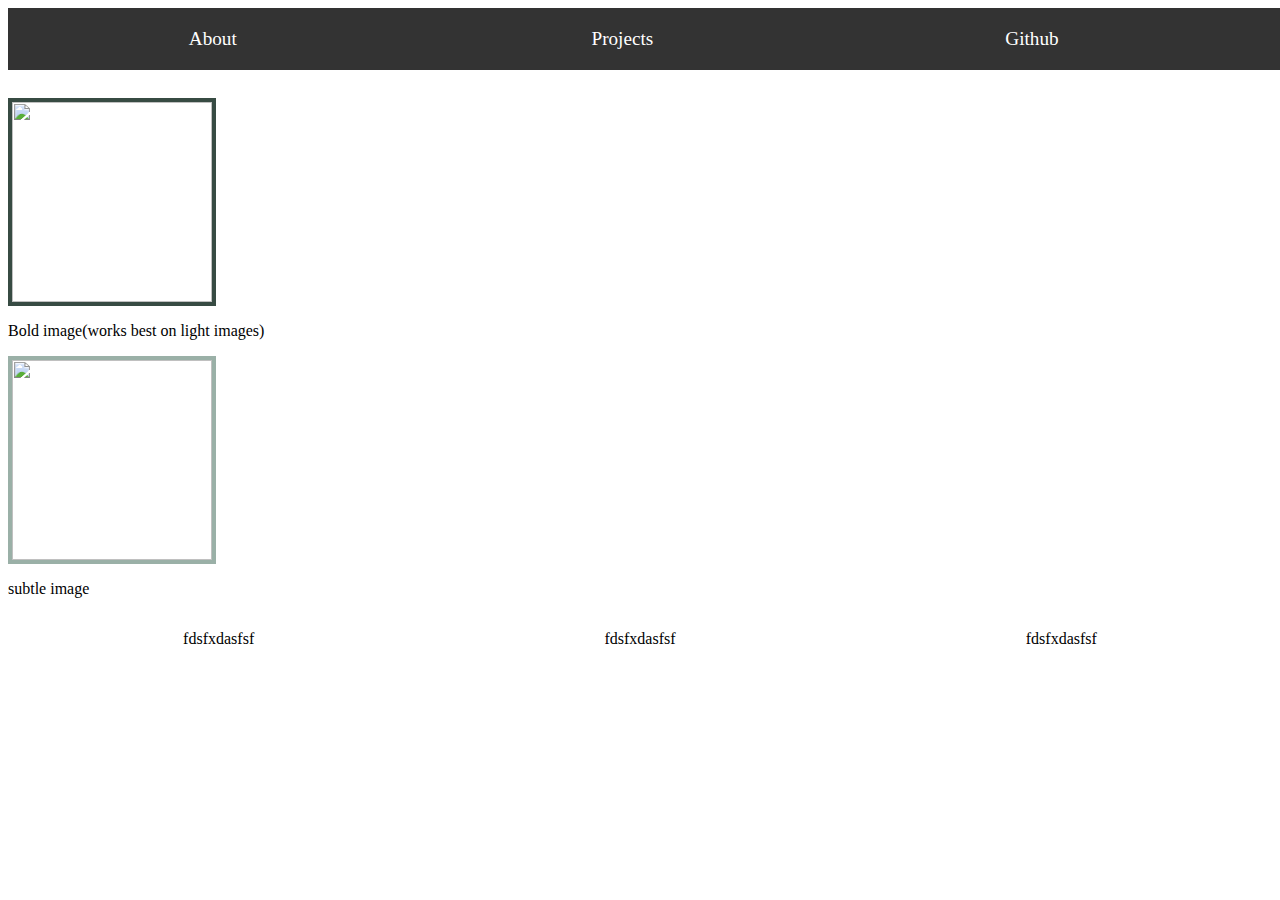
==== home.html @ a307fd57 "first commit" ====
<!DOCTYPE html>
<head>
    <link rel="stylesheet" href ="style.css">
</head>
<body>

<ul id="topbar">
        <li><a>About</a></li>
        <li><a>Projects</a></li>
        <li><a>Github</a></li>

</ul>
<br><br><br><br>
<br>
<div id="aboutmain"></div>
<img id="test" src="https://upload.wikimedia.org/wikipedia/commons/b/b6/Image_created_with_a_mobile_phone.png">
<p>Bold image(works best on light images)</p>
<img id="test2" src="https://upload.wikimedia.org/wikipedia/commons/b/b6/Image_created_with_a_mobile_phone.png">
<p>subtle image</p>

<div class="construct">
  <p>fdsfxdasfsf</p>
  <p>fdsfxdasfsf</p>
  <p>fdsfxdasfsf</p>
</div>


</body>
---- style.css ----
#test {
    border: solid #374B43 4px;
    width: 200px;
    height: 200px;
    
}
#test2 {
    border: solid #9AB0A7 4px;
    width: 200px;
    height: 200px;
    
}
ul {
list-style-type: none;
margin: 0;
padding: 0;
overflow: hidden;
background-color: #333;
width: 100%;
position: fixed;
}

li {
float: left;
}

li a {
display: block;
color: white;
text-align: center;
padding-top: 20px;
padding-bottom: 20px;
width: 32vw;
text-decoration: none;
font-size: larger;
}

li a:hover {
background-color: #111;
}

.construct {
    display: grid;
    grid-template-columns: 1fr 1fr 1fr;
    text-align: center;
}
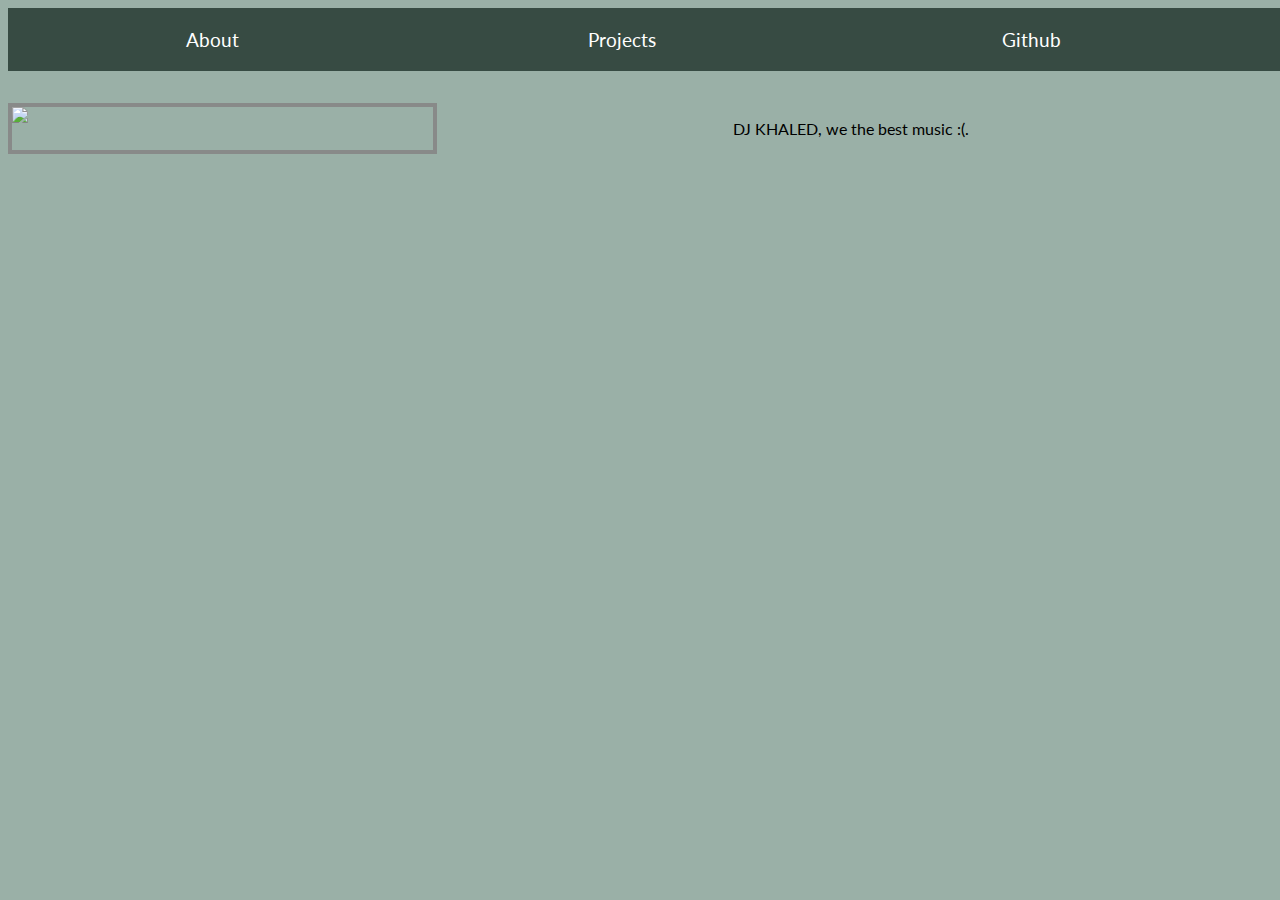
==== commit 5c67ace8: "stuff" ====
--- a/home.html
+++ b/home.html
@@ -1,28 +1,26 @@
 <!DOCTYPE html>
 <head>
+    <link rel="preconnect" href="https://fonts.googleapis.com">
+    <link rel="preconnect" href="https://fonts.gstatic.com" crossorigin>
+    <link href="https://fonts.googleapis.com/css2?family=Lato&display=swap" rel="stylesheet">
     <link rel="stylesheet" href ="style.css">
 </head>
 <body>
 
 <ul id="topbar">
-        <li><a>About</a></li>
-        <li><a>Projects</a></li>
-        <li><a>Github</a></li>
+        <li><a href="home.html">About</a></li>
+        <li><a href="projects.html">Projects</a></li>
+        <li><a href="https://github.com/cammarcode">Github</a></li>
 
 </ul>
 <br><br><br><br>
 <br>
-<div id="aboutmain"></div>
-<img id="test" src="https://upload.wikimedia.org/wikipedia/commons/b/b6/Image_created_with_a_mobile_phone.png">
-<p>Bold image(works best on light images)</p>
-<img id="test2" src="https://upload.wikimedia.org/wikipedia/commons/b/b6/Image_created_with_a_mobile_phone.png">
-<p>subtle image</p>
+<div id="aboutmain">
 
 <div class="construct">
-  <p>fdsfxdasfsf</p>
-  <p>fdsfxdasfsf</p>
-  <p>fdsfxdasfsf</p>
+  <img class="light" src="https://upload.wikimedia.org/wikipedia/commons/4/4e/Burnside_High_School_035.JPG">
+  <p style="grid-column: 2/4;">DJ KHALED, we the best music :(.</p>
+
 </div>
-
-
+</div>
 </body>--- a/style.css
+++ b/style.css
@@ -1,21 +1,21 @@
-#test {
+.bold {
     border: solid #374B43 4px;
-    width: 200px;
-    height: 200px;
-    
+    object-fit: cover;
+    width: 100%;
+    max-height: 100%;
 }
-#test2 {
-    border: solid #9AB0A7 4px;
-    width: 200px;
-    height: 200px;
-    
+.light {
+    border: solid #888a89 4px;
+    object-fit: cover;
+    width: 100%;
+    max-height: 100%;
 }
 ul {
 list-style-type: none;
 margin: 0;
 padding: 0;
 overflow: hidden;
-background-color: #333;
+background-color:#374B43;
 width: 100%;
 position: fixed;
 }
@@ -33,6 +33,7 @@
 width: 32vw;
 text-decoration: none;
 font-size: larger;
+font-family: 'Lato', sans-serif;
 }
 
 li a:hover {
@@ -43,4 +44,19 @@
     display: grid;
     grid-template-columns: 1fr 1fr 1fr;
     text-align: center;
-}+    object-fit: contain;
+    
+}
+
+.doublegrid {
+    display: grid;
+    grid-template-columns: 1fr 1fr;
+    text-align: center;
+    padding: 10px;
+}
+
+
+body {
+    background-color: #9AB0A7;
+    font-family: 'Lato', sans-serif;
+}
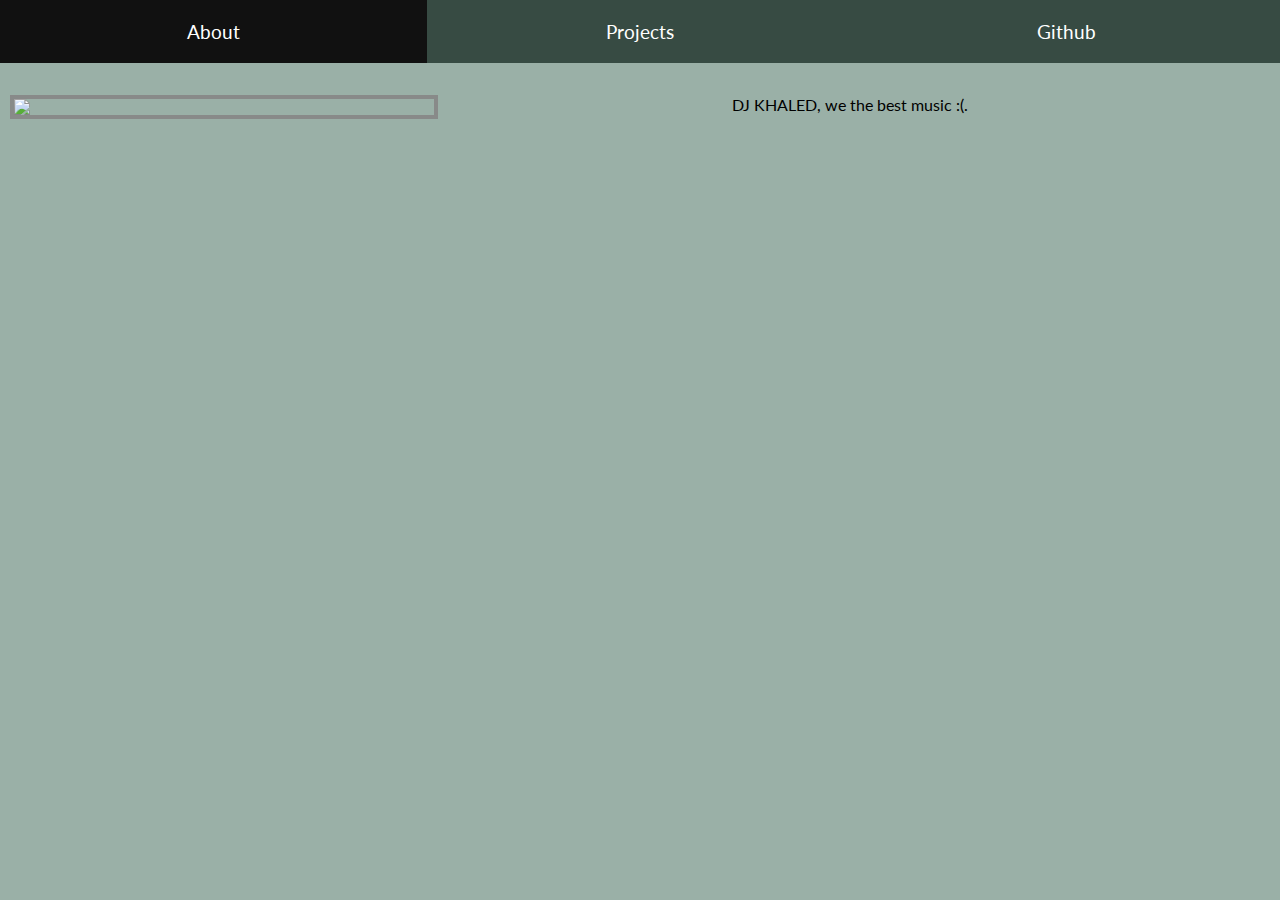
==== commit 434db787: "Fixed navbar" ====
--- a/home.html
+++ b/home.html
@@ -1,26 +1,23 @@
 <!DOCTYPE html>
+
 <head>
-    <link rel="preconnect" href="https://fonts.googleapis.com">
-    <link rel="preconnect" href="https://fonts.gstatic.com" crossorigin>
-    <link href="https://fonts.googleapis.com/css2?family=Lato&display=swap" rel="stylesheet">
-    <link rel="stylesheet" href ="style.css">
+  <link rel="preconnect" href="https://fonts.googleapis.com">
+  <link rel="preconnect" href="https://fonts.gstatic.com" crossorigin>
+  <link href="https://fonts.googleapis.com/css2?family=Lato&display=swap" rel="stylesheet">
+  <link rel="stylesheet" href="style.css">
 </head>
+
 <body>
-
-<ul id="topbar">
-        <li><a href="home.html">About</a></li>
-        <li><a href="projects.html">Projects</a></li>
-        <li><a href="https://github.com/cammarcode">Github</a></li>
-
-</ul>
-<br><br><br><br>
-<br>
-<div id="aboutmain">
-
-<div class="construct">
-  <img class="light" src="https://upload.wikimedia.org/wikipedia/commons/4/4e/Burnside_High_School_035.JPG">
-  <p style="grid-column: 2/4;">DJ KHALED, we the best music :(.</p>
-
-</div>
-</div>
+  <div class="construct" id="topbar">
+    <a class="navitem" href="home.html">About</a>
+    <a class="navitem" href="projects.html">Projects</a>
+    <a class="navitem" href="https://github.com/cammarcode">Github</a>
+  </div>
+  <br><br><br><br><br>
+  <div id="aboutmain">
+    <div class="construct">
+      <img class="light" src="https://upload.wikimedia.org/wikipedia/commons/4/4e/Burnside_High_School_035.JPG">
+      <p style="grid-column: 2/4;">DJ KHALED, we the best music :(.</p>
+    </div>
+  </div>
 </body>--- a/style.css
+++ b/style.css
@@ -10,7 +10,7 @@
     width: 100%;
     max-height: 100%;
 }
-ul {
+#topbar {
 list-style-type: none;
 margin: 0;
 padding: 0;
@@ -18,25 +18,28 @@
 background-color:#374B43;
 width: 100%;
 position: fixed;
+top: 0;
 }
 
-li {
-float: left;
-}
 
-li a {
+.navitem {
 display: block;
 color: white;
 text-align: center;
 padding-top: 20px;
 padding-bottom: 20px;
-width: 32vw;
 text-decoration: none;
 font-size: larger;
 font-family: 'Lato', sans-serif;
+text-decoration: none;
+font-size: larger;
+width: 100%;
 }
 
-li a:hover {
+a { color: inherit;
+text-decoration: none; } 
+
+.navitem:hover {
 background-color: #111;
 }
 
@@ -59,4 +62,14 @@
 body {
     background-color: #9AB0A7;
     font-family: 'Lato', sans-serif;
+    margin: 0;
 }
+
+p {
+    margin: 0px;
+}
+
+#aboutmain{
+    margin-left: 10px;
+    margin-right: 10px;
+}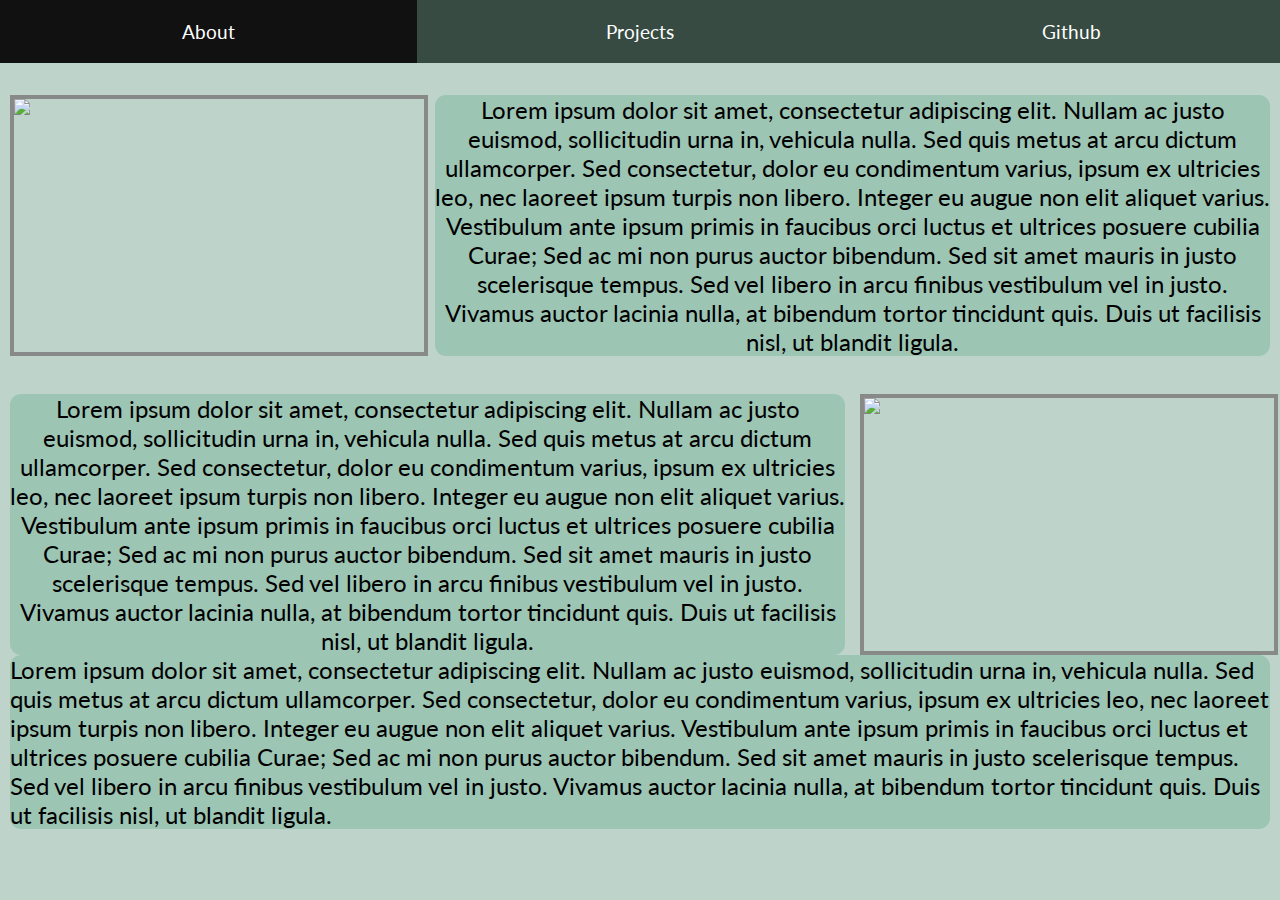
==== commit e3635b96: "Added some sample text and images to main page" ====
--- a/home.html
+++ b/home.html
@@ -17,7 +17,13 @@
   <div id="aboutmain">
     <div class="construct">
       <img class="light" src="https://upload.wikimedia.org/wikipedia/commons/4/4e/Burnside_High_School_035.JPG">
-      <p style="grid-column: 2/4;">DJ KHALED, we the best music :(.</p>
+      <p class = "bgtext"; style="grid-column: 2/4; font-size:x-large;">Lorem ipsum dolor sit amet, consectetur adipiscing elit. Nullam ac justo euismod, sollicitudin urna in, vehicula nulla. Sed quis metus at arcu dictum ullamcorper. Sed consectetur, dolor eu condimentum varius, ipsum ex ultricies leo, nec laoreet ipsum turpis non libero. Integer eu augue non elit aliquet varius. Vestibulum ante ipsum primis in faucibus orci luctus et ultrices posuere cubilia Curae; Sed ac mi non purus auctor bibendum. Sed sit amet mauris in justo scelerisque tempus. Sed vel libero in arcu finibus vestibulum vel in justo. Vivamus auctor lacinia nulla, at bibendum tortor tincidunt quis. Duis ut facilisis nisl, ut blandit ligula.</p>
     </div>
+    <br><br>
+    <div class="construct" >
+      <p class = "bgtext"; style="grid-column: 1/3; font-size:x-large;">Lorem ipsum dolor sit amet, consectetur adipiscing elit. Nullam ac justo euismod, sollicitudin urna in, vehicula nulla. Sed quis metus at arcu dictum ullamcorper. Sed consectetur, dolor eu condimentum varius, ipsum ex ultricies leo, nec laoreet ipsum turpis non libero. Integer eu augue non elit aliquet varius. Vestibulum ante ipsum primis in faucibus orci luctus et ultrices posuere cubilia Curae; Sed ac mi non purus auctor bibendum. Sed sit amet mauris in justo scelerisque tempus. Sed vel libero in arcu finibus vestibulum vel in justo. Vivamus auctor lacinia nulla, at bibendum tortor tincidunt quis. Duis ut facilisis nisl, ut blandit ligula.</p>
+      <img class="light" src="https://upload.wikimedia.org/wikipedia/commons/4/4e/Burnside_High_School_035.JPG">
+    </div>
+    <p class = "bgtext"; style="font-size:x-large;">Lorem ipsum dolor sit amet, consectetur adipiscing elit. Nullam ac justo euismod, sollicitudin urna in, vehicula nulla. Sed quis metus at arcu dictum ullamcorper. Sed consectetur, dolor eu condimentum varius, ipsum ex ultricies leo, nec laoreet ipsum turpis non libero. Integer eu augue non elit aliquet varius. Vestibulum ante ipsum primis in faucibus orci luctus et ultrices posuere cubilia Curae; Sed ac mi non purus auctor bibendum. Sed sit amet mauris in justo scelerisque tempus. Sed vel libero in arcu finibus vestibulum vel in justo. Vivamus auctor lacinia nulla, at bibendum tortor tincidunt quis. Duis ut facilisis nisl, ut blandit ligula.</p>
   </div>
 </body>--- a/style.css
+++ b/style.css
@@ -48,6 +48,7 @@
     grid-template-columns: 1fr 1fr 1fr;
     text-align: center;
     object-fit: contain;
+    gap: 15px;
     
 }
 
@@ -60,7 +61,7 @@
 
 
 body {
-    background-color: #9AB0A7;
+    background-color: #bed4cb;
     font-family: 'Lato', sans-serif;
     margin: 0;
 }
@@ -72,4 +73,25 @@
 #aboutmain{
     margin-left: 10px;
     margin-right: 10px;
+}
+
+.centered{
+    text-align: center;
+    width: 70vw;
+    margin-left: 15vw;
+    font-size: x-large;
+    
+}
+
+.projects {
+    display: grid;
+    grid-template-columns: 1fr;
+    text-align: center;
+    object-fit: contain;
+    
+}
+
+.bgtext{
+    background-color:#9dc5b4;
+    border-radius: 0.7rem;
 }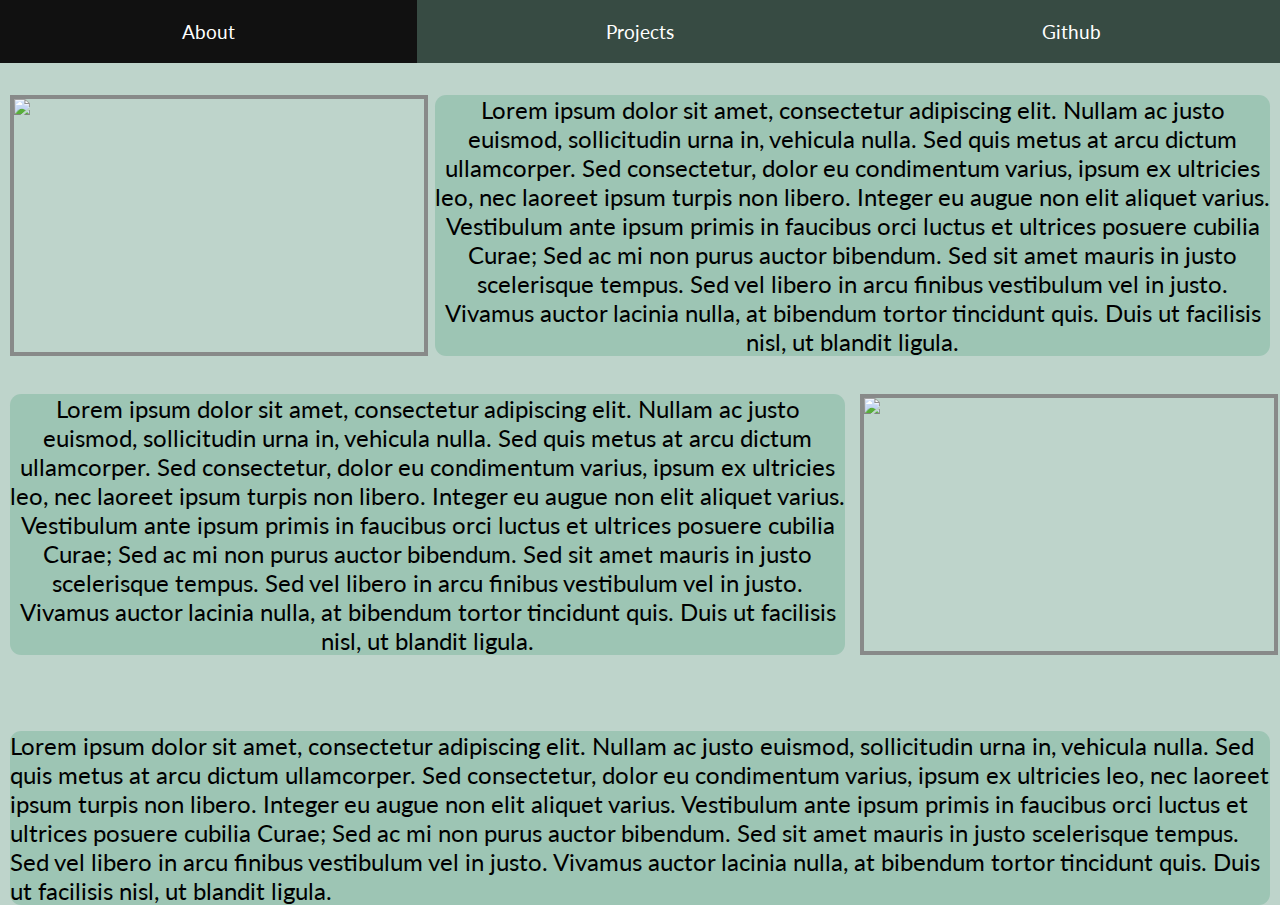
==== commit f64ba903: "Added second embed(broken rn)" ====
--- a/home.html
+++ b/home.html
@@ -24,6 +24,7 @@
       <p class = "bgtext"; style="grid-column: 1/3; font-size:x-large;">Lorem ipsum dolor sit amet, consectetur adipiscing elit. Nullam ac justo euismod, sollicitudin urna in, vehicula nulla. Sed quis metus at arcu dictum ullamcorper. Sed consectetur, dolor eu condimentum varius, ipsum ex ultricies leo, nec laoreet ipsum turpis non libero. Integer eu augue non elit aliquet varius. Vestibulum ante ipsum primis in faucibus orci luctus et ultrices posuere cubilia Curae; Sed ac mi non purus auctor bibendum. Sed sit amet mauris in justo scelerisque tempus. Sed vel libero in arcu finibus vestibulum vel in justo. Vivamus auctor lacinia nulla, at bibendum tortor tincidunt quis. Duis ut facilisis nisl, ut blandit ligula.</p>
       <img class="light" src="https://upload.wikimedia.org/wikipedia/commons/4/4e/Burnside_High_School_035.JPG">
     </div>
+    <br><br><br><br>
     <p class = "bgtext"; style="font-size:x-large;">Lorem ipsum dolor sit amet, consectetur adipiscing elit. Nullam ac justo euismod, sollicitudin urna in, vehicula nulla. Sed quis metus at arcu dictum ullamcorper. Sed consectetur, dolor eu condimentum varius, ipsum ex ultricies leo, nec laoreet ipsum turpis non libero. Integer eu augue non elit aliquet varius. Vestibulum ante ipsum primis in faucibus orci luctus et ultrices posuere cubilia Curae; Sed ac mi non purus auctor bibendum. Sed sit amet mauris in justo scelerisque tempus. Sed vel libero in arcu finibus vestibulum vel in justo. Vivamus auctor lacinia nulla, at bibendum tortor tincidunt quis. Duis ut facilisis nisl, ut blandit ligula.</p>
   </div>
 </body>--- a/style.css
+++ b/style.css
@@ -79,7 +79,7 @@
     text-align: center;
     width: 70vw;
     margin-left: 15vw;
-    font-size: x-large;
+    font-size: xx-large;
     
 }
 
@@ -94,4 +94,5 @@
 .bgtext{
     background-color:#9dc5b4;
     border-radius: 0.7rem;
+    box-shadow: #111;
 }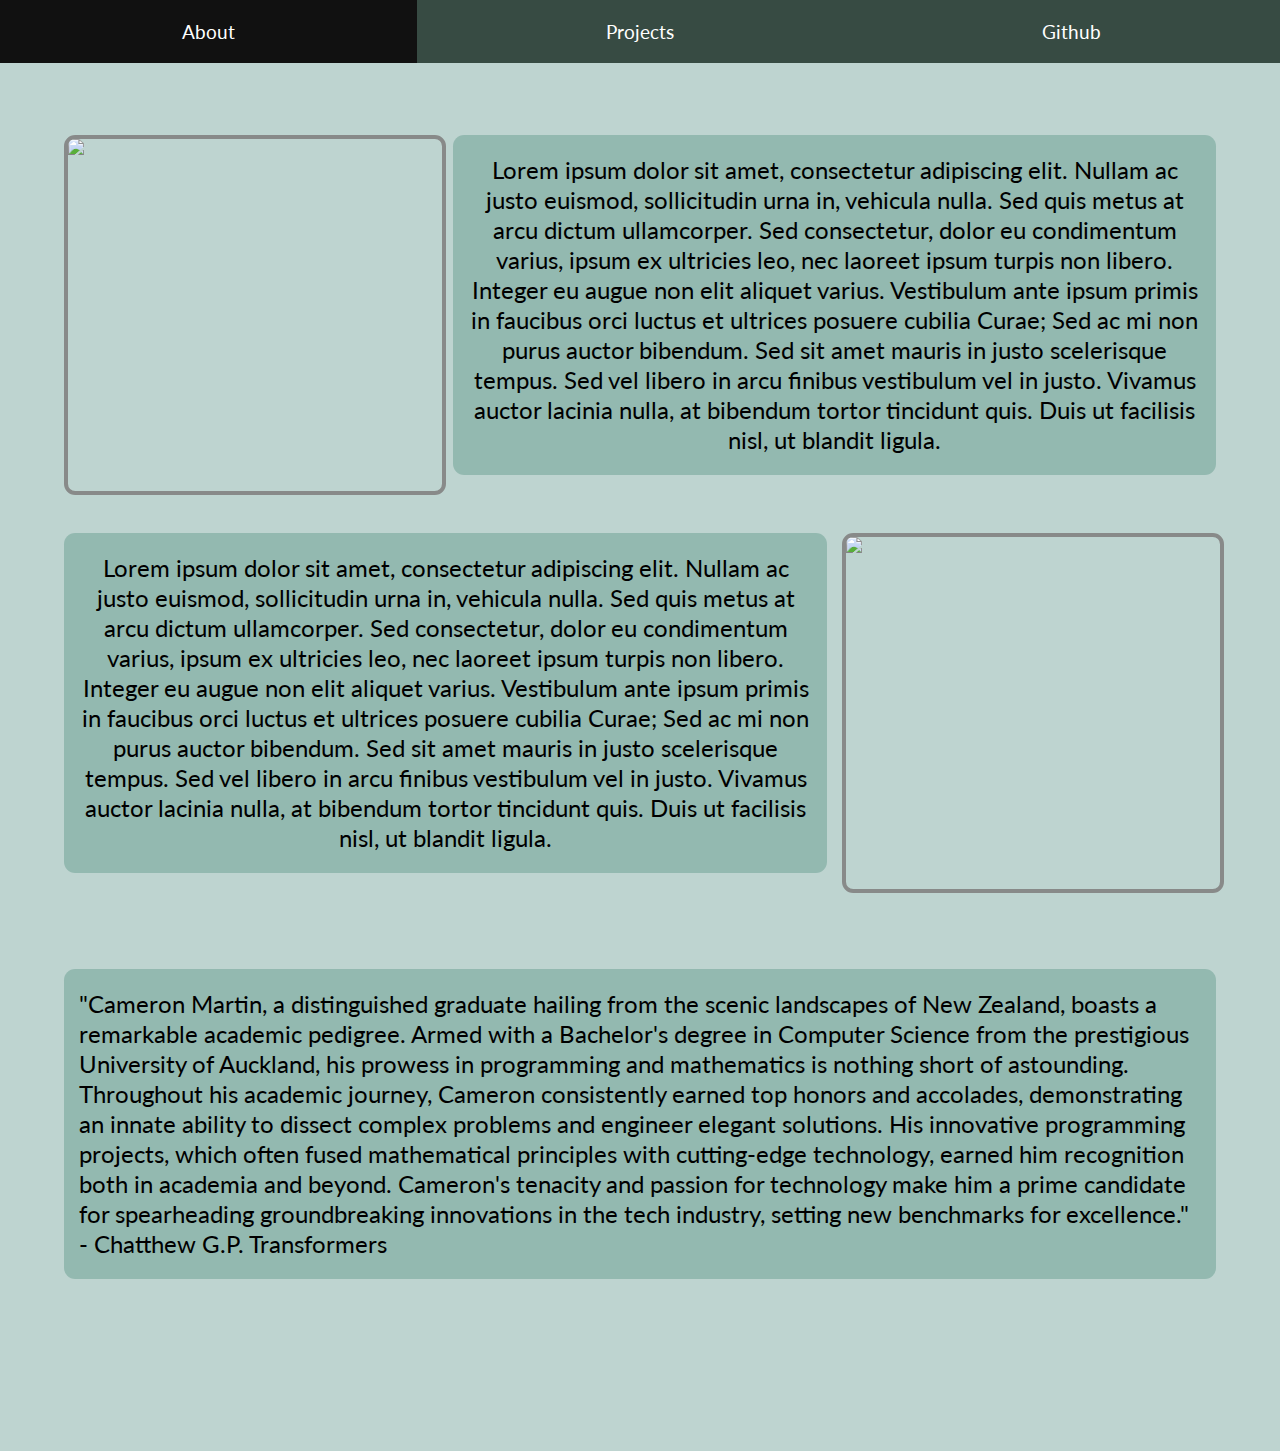
==== commit eb611e7b: "Added text for projects and extra stying" ====
--- a/home.html
+++ b/home.html
@@ -25,6 +25,7 @@
       <img class="light" src="https://upload.wikimedia.org/wikipedia/commons/4/4e/Burnside_High_School_035.JPG">
     </div>
     <br><br><br><br>
-    <p class = "bgtext"; style="font-size:x-large;">Lorem ipsum dolor sit amet, consectetur adipiscing elit. Nullam ac justo euismod, sollicitudin urna in, vehicula nulla. Sed quis metus at arcu dictum ullamcorper. Sed consectetur, dolor eu condimentum varius, ipsum ex ultricies leo, nec laoreet ipsum turpis non libero. Integer eu augue non elit aliquet varius. Vestibulum ante ipsum primis in faucibus orci luctus et ultrices posuere cubilia Curae; Sed ac mi non purus auctor bibendum. Sed sit amet mauris in justo scelerisque tempus. Sed vel libero in arcu finibus vestibulum vel in justo. Vivamus auctor lacinia nulla, at bibendum tortor tincidunt quis. Duis ut facilisis nisl, ut blandit ligula.</p>
+    <p class = "bgtext"; style="font-size:x-large;">"Cameron Martin, a distinguished graduate hailing from the scenic landscapes of New Zealand, boasts a remarkable academic pedigree. Armed with a Bachelor's degree in Computer Science from the prestigious University of Auckland, his prowess in programming and mathematics is nothing short of astounding. Throughout his academic journey, Cameron consistently earned top honors and accolades, demonstrating an innate ability to dissect complex problems and engineer elegant solutions. His innovative programming projects, which often fused mathematical principles with cutting-edge technology, earned him recognition both in academia and beyond. Cameron's tenacity and passion for technology make him a prime candidate for spearheading groundbreaking innovations in the tech industry, setting new benchmarks for excellence." - Chatthew G.P. Transformers</p>
   </div>
+  <br><br><br><br><br><br><br><br>
 </body>--- a/style.css
+++ b/style.css
@@ -3,12 +3,14 @@
     object-fit: cover;
     width: 100%;
     max-height: 100%;
+    border-radius: 0.7rem;
 }
 .light {
     border: solid #888a89 4px;
     object-fit: cover;
     width: 100%;
     max-height: 100%;
+    border-radius: 0.7rem;
 }
 #topbar {
 list-style-type: none;
@@ -47,7 +49,7 @@
     display: grid;
     grid-template-columns: 1fr 1fr 1fr;
     text-align: center;
-    object-fit: contain;
+    object-fit:cover;
     gap: 15px;
     
 }
@@ -61,7 +63,7 @@
 
 
 body {
-    background-color: #bed4cb;
+    background-color: #bed4d0;
     font-family: 'Lato', sans-serif;
     margin: 0;
 }
@@ -71,8 +73,9 @@
 }
 
 #aboutmain{
-    margin-left: 10px;
-    margin-right: 10px;
+    margin-left: 5vw;
+    margin-right: 5vw;
+    margin-top: 40px;
 }
 
 .centered{
@@ -92,7 +95,29 @@
 }
 
 .bgtext{
-    background-color:#9dc5b4;
+    background-color:#93b9b0;
     border-radius: 0.7rem;
     box-shadow: #111;
+    padding-top: 20px;
+    padding-bottom: 20px;
+    padding-left: 15px;
+    padding-right: 15px;
+    font-size: xx-large;
+    line-height: 30px;
+    margin-bottom: 20px;
+}
+
+#conv{
+    background-color:#7c7c7c;
+    border-radius: 0.7rem;
+    box-shadow: #111;
+    padding-top: 30px;
+    padding-bottom: 30px;
+    padding-left: 35px;
+    padding-right: 35px;
+    font-size: xx-large;
+    line-height: 30px;
+    margin-bottom: 20px;
+    margin-left: 30vw;
+    margin-right: 30vw;
 }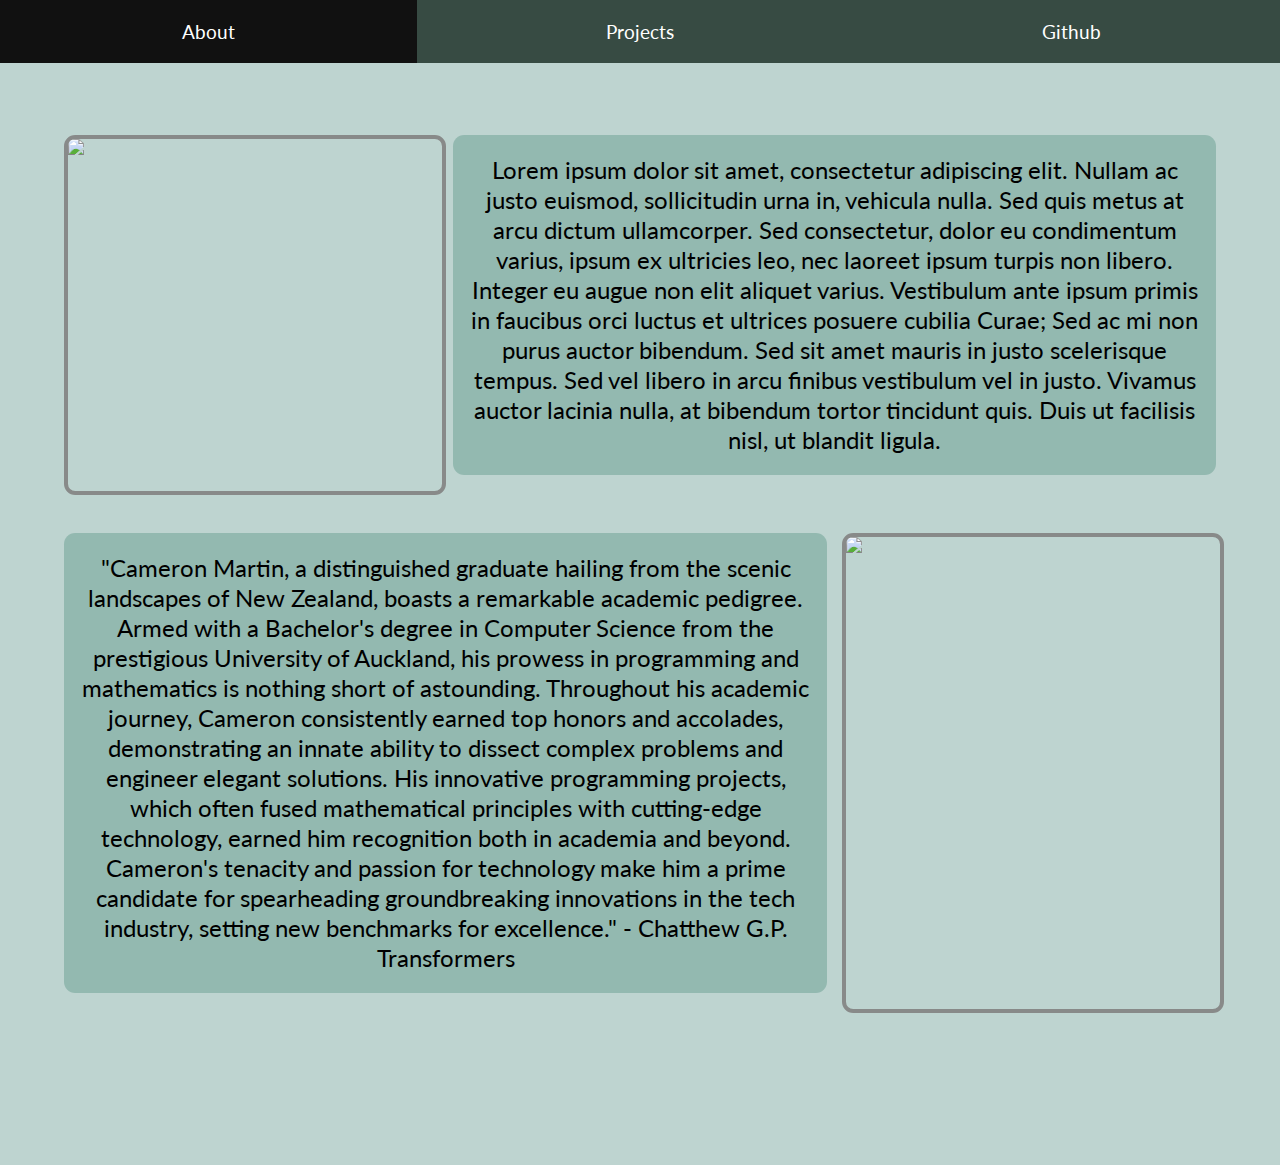
==== commit b7bca390: "Changed some text, commit to get web fix" ====
--- a/home.html
+++ b/home.html
@@ -17,15 +17,27 @@
   <div id="aboutmain">
     <div class="construct">
       <img class="light" src="https://upload.wikimedia.org/wikipedia/commons/4/4e/Burnside_High_School_035.JPG">
-      <p class = "bgtext"; style="grid-column: 2/4; font-size:x-large;">Lorem ipsum dolor sit amet, consectetur adipiscing elit. Nullam ac justo euismod, sollicitudin urna in, vehicula nulla. Sed quis metus at arcu dictum ullamcorper. Sed consectetur, dolor eu condimentum varius, ipsum ex ultricies leo, nec laoreet ipsum turpis non libero. Integer eu augue non elit aliquet varius. Vestibulum ante ipsum primis in faucibus orci luctus et ultrices posuere cubilia Curae; Sed ac mi non purus auctor bibendum. Sed sit amet mauris in justo scelerisque tempus. Sed vel libero in arcu finibus vestibulum vel in justo. Vivamus auctor lacinia nulla, at bibendum tortor tincidunt quis. Duis ut facilisis nisl, ut blandit ligula.</p>
+      <p class="bgtext" ; style="grid-column: 2/4; font-size:x-large;">Lorem ipsum dolor sit amet, consectetur
+        adipiscing elit. Nullam ac justo euismod, sollicitudin urna in, vehicula nulla. Sed quis metus at arcu dictum
+        ullamcorper. Sed consectetur, dolor eu condimentum varius, ipsum ex ultricies leo, nec laoreet ipsum turpis non
+        libero. Integer eu augue non elit aliquet varius. Vestibulum ante ipsum primis in faucibus orci luctus et
+        ultrices posuere cubilia Curae; Sed ac mi non purus auctor bibendum. Sed sit amet mauris in justo scelerisque
+        tempus. Sed vel libero in arcu finibus vestibulum vel in justo. Vivamus auctor lacinia nulla, at bibendum tortor
+        tincidunt quis. Duis ut facilisis nisl, ut blandit ligula.</p>
     </div>
     <br><br>
-    <div class="construct" >
-      <p class = "bgtext"; style="grid-column: 1/3; font-size:x-large;">Lorem ipsum dolor sit amet, consectetur adipiscing elit. Nullam ac justo euismod, sollicitudin urna in, vehicula nulla. Sed quis metus at arcu dictum ullamcorper. Sed consectetur, dolor eu condimentum varius, ipsum ex ultricies leo, nec laoreet ipsum turpis non libero. Integer eu augue non elit aliquet varius. Vestibulum ante ipsum primis in faucibus orci luctus et ultrices posuere cubilia Curae; Sed ac mi non purus auctor bibendum. Sed sit amet mauris in justo scelerisque tempus. Sed vel libero in arcu finibus vestibulum vel in justo. Vivamus auctor lacinia nulla, at bibendum tortor tincidunt quis. Duis ut facilisis nisl, ut blandit ligula.</p>
+    <div class="construct">
+      <p class="bgtext" ; style="grid-column: 1/3; font-size:x-large;">"Cameron Martin, a distinguished graduate hailing from the scenic
+        landscapes of New Zealand, boasts a remarkable academic pedigree. Armed with a Bachelor's degree in Computer
+        Science from the prestigious University of Auckland, his prowess in programming and mathematics is nothing short
+        of astounding. Throughout his academic journey, Cameron consistently earned top honors and accolades,
+        demonstrating an innate ability to dissect complex problems and engineer elegant solutions. His innovative
+        programming projects, which often fused mathematical principles with cutting-edge technology, earned him
+        recognition both in academia and beyond. Cameron's tenacity and passion for technology make him a prime candidate
+        for spearheading groundbreaking innovations in the tech industry, setting new benchmarks for excellence." -
+        Chatthew G.P. Transformers</p>
       <img class="light" src="https://upload.wikimedia.org/wikipedia/commons/4/4e/Burnside_High_School_035.JPG">
     </div>
-    <br><br><br><br>
-    <p class = "bgtext"; style="font-size:x-large;">"Cameron Martin, a distinguished graduate hailing from the scenic landscapes of New Zealand, boasts a remarkable academic pedigree. Armed with a Bachelor's degree in Computer Science from the prestigious University of Auckland, his prowess in programming and mathematics is nothing short of astounding. Throughout his academic journey, Cameron consistently earned top honors and accolades, demonstrating an innate ability to dissect complex problems and engineer elegant solutions. His innovative programming projects, which often fused mathematical principles with cutting-edge technology, earned him recognition both in academia and beyond. Cameron's tenacity and passion for technology make him a prime candidate for spearheading groundbreaking innovations in the tech industry, setting new benchmarks for excellence." - Chatthew G.P. Transformers</p>
   </div>
   <br><br><br><br><br><br><br><br>
 </body>--- a/style.css
+++ b/style.css
@@ -5,6 +5,7 @@
     max-height: 100%;
     border-radius: 0.7rem;
 }
+
 .light {
     border: solid #888a89 4px;
     object-fit: cover;
@@ -12,46 +13,49 @@
     max-height: 100%;
     border-radius: 0.7rem;
 }
+
 #topbar {
-list-style-type: none;
-margin: 0;
-padding: 0;
-overflow: hidden;
-background-color:#374B43;
-width: 100%;
-position: fixed;
-top: 0;
+    list-style-type: none;
+    margin: 0;
+    padding: 0;
+    overflow: hidden;
+    background-color: #374B43;
+    width: 100%;
+    position: fixed;
+    top: 0;
 }
 
 
 .navitem {
-display: block;
-color: white;
-text-align: center;
-padding-top: 20px;
-padding-bottom: 20px;
-text-decoration: none;
-font-size: larger;
-font-family: 'Lato', sans-serif;
-text-decoration: none;
-font-size: larger;
-width: 100%;
+    display: block;
+    color: white;
+    text-align: center;
+    padding-top: 20px;
+    padding-bottom: 20px;
+    text-decoration: none;
+    font-size: larger;
+    font-family: 'Lato', sans-serif;
+    text-decoration: none;
+    font-size: larger;
+    width: 100%;
 }
 
-a { color: inherit;
-text-decoration: none; } 
+a {
+    color: inherit;
+    text-decoration: none;
+}
 
 .navitem:hover {
-background-color: #111;
+    background-color: #111;
 }
 
 .construct {
     display: grid;
     grid-template-columns: 1fr 1fr 1fr;
     text-align: center;
-    object-fit:cover;
+    object-fit: cover;
     gap: 15px;
-    
+
 }
 
 .doublegrid {
@@ -72,18 +76,18 @@
     margin: 0px;
 }
 
-#aboutmain{
+#aboutmain {
     margin-left: 5vw;
     margin-right: 5vw;
     margin-top: 40px;
 }
 
-.centered{
+.centered {
     text-align: center;
     width: 70vw;
     margin-left: 15vw;
     font-size: xx-large;
-    
+
 }
 
 .projects {
@@ -91,11 +95,11 @@
     grid-template-columns: 1fr;
     text-align: center;
     object-fit: contain;
-    
+
 }
 
-.bgtext{
-    background-color:#93b9b0;
+.bgtext {
+    background-color: #93b9b0;
     border-radius: 0.7rem;
     box-shadow: #111;
     padding-top: 20px;
@@ -107,8 +111,8 @@
     margin-bottom: 20px;
 }
 
-#conv{
-    background-color:#7c7c7c;
+#conv {
+    background-color: #7c7c7c;
     border-radius: 0.7rem;
     box-shadow: #111;
     padding-top: 30px;
@@ -120,4 +124,8 @@
     margin-bottom: 20px;
     margin-left: 30vw;
     margin-right: 30vw;
+}
+
+embed{
+    margin-bottom: 35px;
 }